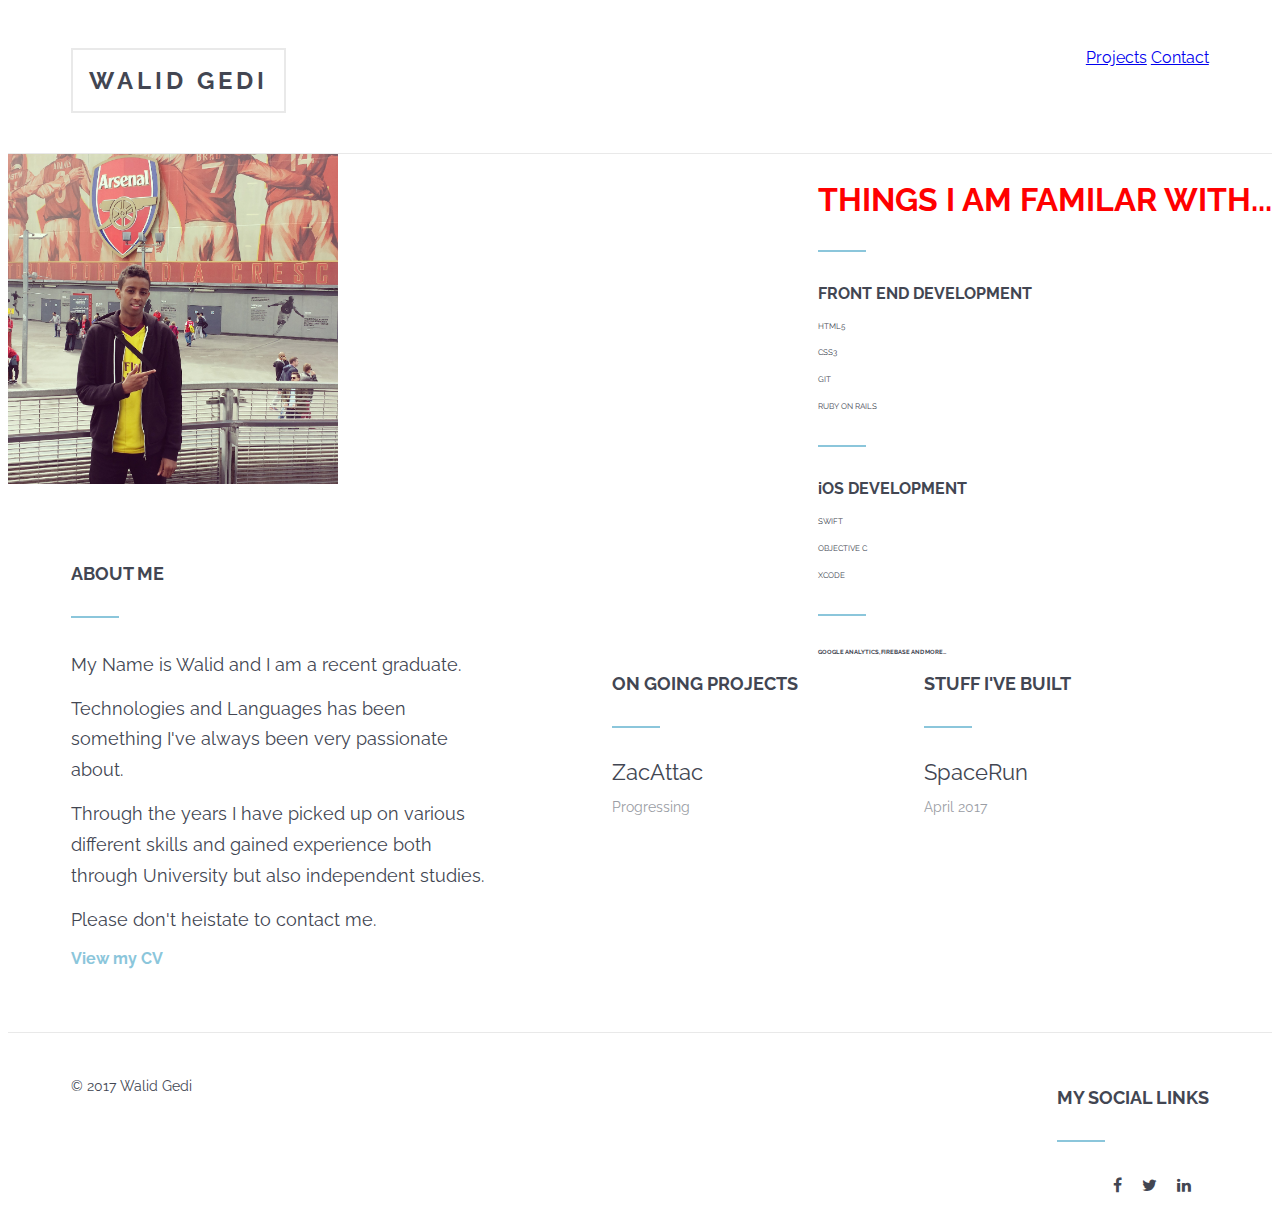
==== index.html @ c3e2246f "port29" ====
</!DOCTYPE html>
<html>
  <head>
	<title>Walid Gedi - Graduate</title>
	<link href="https://fonts.googleapis.com/css?family=Raleway" rel="stylesheet">
	<link rel="stylesheet" href="scss/application.css"> 
	<meta charset="utf-8">
	<title>Social Icon</title>
	<link rel="stylesheet" href="scss/application.css">
	<link rel="stylesheet" href="https://maxcdn.bootstrapcdn.com/font-awesome/4.7.0/css/font-awesome.min.css">
  <script>
  (function(i,s,o,g,r,a,m){i['GoogleAnalyticsObject']=r;i[r]=i[r]||function(){
  (i[r].q=i[r].q||[]).push(arguments)},i[r].l=1*new Date();a=s.createElement(o),
  m=s.getElementsByTagName(o)[0];a.async=1;a.src=g;m.parentNode.insertBefore(a,m)
  })(window,document,'script','https://www.google-analytics.com/analytics.js','ga');

  ga('create', 'UA-103102464-1', 'auto');
  ga('send', 'pageview');

</script>
</head>
<body>
  <header id="main_navigation" class="clearfix">
    <a href="index.html" class="name">Walid Gedi</a>
    <nav>
     <a href="projects.html">Projects</a>
     <a href="contact.html">Contact</a>
     
    
    </nav>

   </header>
    <img src="myself.jpg" alt="Myself" style="width:330px;height:330px;">
    <div class="123" style="float: right";> 
    <h2 style="color:red"> THINGS I AM FAMILAR WITH... </h2>
    <hr>
    <h3 style="font-size:100%;"> FRONT END DEVELOPMENT</h3>
    <p style="font-size:50%;">HTML5</p>
    <p style="font-size:50%;">CSS3</p>
    <p style="font-size:50%;">GIT</p>
    <p style="font-size:50%;">RUBY ON RAILS</p>
    <hr>
    <h3 style="font-size:100%;"> iOS DEVELOPMENT</h3>
    <p style="font-size:50%;">SWIFT</p>
    <p style="font-size:50%;">OBJECTIVE C</p>
    <p style="font-size:50%;">XCODE</p>
    <hr>
    <h4 style="font-size:20%;"> GOOGLE ANALYTICS, FIREBASE AND MORE...</h4>
   
    
   


    </div>


 



  <div class="wrapper wrapper_padding clearfix">
   <div class="col-1 about homepage_content">
   <h2>About Me</h2>
   <hr>
   <p>My Name is Walid and I am a recent graduate.</p>
   <p>Technologies and Languages has been something I've always been very passionate about.</p>
   <p>Through the years I have picked up on various different skills and gained experience both through University but also independent studies.</p>
   <p>Please don't heistate to contact me.</p>
   <a href="CV.pdf">View my CV</a>
   	
   </div>
   <div class="col-2 homepage_content">
   <h2>On going projects</h2>
   <hr>
   <h3>ZacAttac</h3>
   <p class="date">Progressing</p>
   

   </div>
   <div class="col-3 homepage_content">
   <h2>Stuff I've Built</h2>
   <hr>
   <h3><a href ="projects.html">SpaceRun</a></h3>
   <p class="date">April 2017</p>
  
   	</div>
   </div>

   <footer id="main_footer">
     <p class="copyright">&copy; 2017 Walid Gedi</p>
     <nav> 

    
     <div>
   <div class="col-4 homepage_content">
   <h2>My Social Links</h2>
   <hr>
   
   <ul>
      <a href="https://www.facebook.com/profile.php?id=100013570445991"><i class="fa fa-facebook"></i></a>

      <a href="https://twitter.com/"><i class="fa fa-twitter"></i></a>

      <a href="https://www.linkedin.com/in/walid-gedi-9a8b50a4/"><i class="fa fa-linkedin"></i></a>
</nav>

  </div>

  </ul>
     

     
</footer>
</body>
</html>
---- scss/application.css ----
* {
  box-sizing: border-box; }

body {
  font-family: 'Raleway', sans-serif; }

.wrapper {
  width: 90%;
  margin: 0 auto; }

.skinny_wrapper {
  width: 80%;
  max-width: 760px;
  margin: 0 auto; }

.wrapper_padding {
  padding: 4rem 0; }

.clearfix.before,
.clearfix:after {
  content: " ";
  display: table; }

.clearfix:after {
  clear: both; }

h1, h2, h3, h4, h5, h6, p, ul, li {
  color: #424652; }

h1 {
  font-size: 2.5rem; }

h2 {
  font-size: 2rem; }

h3 {
  font-size: 1.75rem; }

h4 {
  font-size: 1.375rem; }

h5 {
  font-size: 1.25rem; }

h6 {
  font-size: 1rem; }

p, li {
  font-size: 1.1rem;
  line-height: 1.75; }

p, ul, ol {
  margin: 0 0 1.6em 0; }

hr {
  width: 3em;
  display: block;
  height: 2px;
  border: 0;
  border-top: 2px solid #8bc6db;
  margin: 2rem 0; }

#main_navigation {
  padding: 2.5em 5%;
  border-bottom: 1px solid #E9E9E9; }
  #main_navigation .name {
    font-weight: 700;
    font-size: 1.5em;
    letter-spacing: 4px;
    text-transform: uppercase;
    border: 2px solid #E9E9E9;
    padding: 1rem;
    text-decoration: none;
    color: #424652;
    float: left; }
  #main_navigation nav {
    float: right;
    padding-top: 1.5rem a;
      padding-top-color: #424652;
      padding-top-text-decoration: none;
      padding-top-margin: 0 1rem;
      padding-top-font-size: 1rem; }

#page_title {
  text-align: center;
  border-bottom: 1px solid #E9E9E9;
  padding: 3em 0;
  font-size: 1rem;
  text-transform: uppercase; }

#main_footer {
  padding: 2.5em 5%;
  border-top: 1px solid #E9E9E9; }
  #main_footer .copyright {
    float: left;
    font-size: .9em;
    margin: 0; }
  #main_footer nav {
    float: right; }
    #main_footer nav i {
      color: #424652;
      margin-left: 1em;
      padding-top: .2em; }
      #main_footer nav i:hover {
        color: #8bc6db; }

input [type="text"], input [type="email"], input [type="password"], textarea {
  width: 100%;
  max-width: 100%;
  height: 3em;
  border: 2px solid #E9E9E9;
  padding: 1em;
  margin: .5em 0 2em 0; }

textarea {
  min-height: 20em; }

input[type="submit"] {
  outline: none;
  background: transparent;
  border: 2px solid #E9E9E9;
  text-align: center;
  font-size: 1em;
  color: #424652;
  text-decoration: none;
  padding: 1em 2em; }
  input[type="submit"]:hover {
    border: 2px solid #8bc6db;
    color: #8bc6db; }

.col-1, .col-2, .col-3 {
  float: left; }

.col-1 {
  width: 45%;
  padding: 0 5% 0 2.5%; }

.col-2, .col-3 {
  width: 27.5%;
  padding: 0 2.5%; }

.homepage_content h2 {
  font-size: 1.1rem;
  text-transform: uppercase; }

.homepage_content h3 {
  font-size: 1.35em;
  font-weight: 400;
  margin-bottom: .5em; }

.homepage_content a {
  text-decoration: none;
  color: #424652; }
  .homepage_content a:hover {
    color: #8bc6db; }

.homepage_content .date {
  font-size: .85em;
  margin-bottom: 2em;
  color: #9a9da4; }

.homepage_content p {
  margin: 0 0 .75em 0; }

.about {
  padding: 0 7.5% 0 0; }
  .about a {
    color: #8bc6db;
    font-weight: 700;
    text-decoration: none; }

#posts_wrapper {
  padding: 3em 0; }
  #posts_wrapper .post {
    text-align: center; }
    #posts_wrapper .post .date {
      font-size: .9em;
      margin: 0; }
    #posts_wrapper .post h2 {
      margin: 0;
      font-size: 2em;
      text-transform: uppercase; }
      #posts_wrapper .post h2 a {
        text-decoration: none;
        color: #424652; }
        #posts_wrapper .post h2 a:hover {
          color: #8bc6db; }
    #posts_wrapper .post hr {
      margin: 3em auto; }

.pagination:before,
.pagination:after {
  content: " ";
  display: table; }

.pagination {
  clear: both; }

.pagination {
  text-align: center;
  margin: 0 0 3em 0; }
  .pagination a, .pagination .previous_page, .pagination .current, .pagination .next_page {
    padding: .75em 1em;
    margin: 0 .5em;
    border-radius: .15em;
    line-height: 20px;
    text-decoration: none;
    background: #FFFFFF;
    font-weight: 700;
    font-size: .7em;
    font-style: normal;
    color: #424652; }
    .pagination a:hover, .pagination .previous_page:hover, .pagination .current:hover, .pagination .next_page:hover {
      background: #8bc6db;
      color: #FFFFFF; }
  .pagination .current {
    background: #8bc6db;
    color: #FFFFFF; }
  .pagination .disabled {
    color: #C0C0C0; }
    .pagination .disabled:hover {
      color: #C0C0C0;
      background: #FFFFFF; }
---- scss/application.css ----
* {
  box-sizing: border-box; }

body {
  font-family: 'Raleway', sans-serif; }

.wrapper {
  width: 90%;
  margin: 0 auto; }

.skinny_wrapper {
  width: 80%;
  max-width: 760px;
  margin: 0 auto; }

.wrapper_padding {
  padding: 4rem 0; }

.clearfix.before,
.clearfix:after {
  content: " ";
  display: table; }

.clearfix:after {
  clear: both; }

h1, h2, h3, h4, h5, h6, p, ul, li {
  color: #424652; }

h1 {
  font-size: 2.5rem; }

h2 {
  font-size: 2rem; }

h3 {
  font-size: 1.75rem; }

h4 {
  font-size: 1.375rem; }

h5 {
  font-size: 1.25rem; }

h6 {
  font-size: 1rem; }

p, li {
  font-size: 1.1rem;
  line-height: 1.75; }

p, ul, ol {
  margin: 0 0 1.6em 0; }

hr {
  width: 3em;
  display: block;
  height: 2px;
  border: 0;
  border-top: 2px solid #8bc6db;
  margin: 2rem 0; }

#main_navigation {
  padding: 2.5em 5%;
  border-bottom: 1px solid #E9E9E9; }
  #main_navigation .name {
    font-weight: 700;
    font-size: 1.5em;
    letter-spacing: 4px;
    text-transform: uppercase;
    border: 2px solid #E9E9E9;
    padding: 1rem;
    text-decoration: none;
    color: #424652;
    float: left; }
  #main_navigation nav {
    float: right;
    padding-top: 1.5rem a;
      padding-top-color: #424652;
      padding-top-text-decoration: none;
      padding-top-margin: 0 1rem;
      padding-top-font-size: 1rem; }

#page_title {
  text-align: center;
  border-bottom: 1px solid #E9E9E9;
  padding: 3em 0;
  font-size: 1rem;
  text-transform: uppercase; }

#main_footer {
  padding: 2.5em 5%;
  border-top: 1px solid #E9E9E9; }
  #main_footer .copyright {
    float: left;
    font-size: .9em;
    margin: 0; }
  #main_footer nav {
    float: right; }
    #main_footer nav i {
      color: #424652;
      margin-left: 1em;
      padding-top: .2em; }
      #main_footer nav i:hover {
        color: #8bc6db; }

input [type="text"], input [type="email"], input [type="password"], textarea {
  width: 100%;
  max-width: 100%;
  height: 3em;
  border: 2px solid #E9E9E9;
  padding: 1em;
  margin: .5em 0 2em 0; }

textarea {
  min-height: 20em; }

input[type="submit"] {
  outline: none;
  background: transparent;
  border: 2px solid #E9E9E9;
  text-align: center;
  font-size: 1em;
  color: #424652;
  text-decoration: none;
  padding: 1em 2em; }
  input[type="submit"]:hover {
    border: 2px solid #8bc6db;
    color: #8bc6db; }

.col-1, .col-2, .col-3 {
  float: left; }

.col-1 {
  width: 45%;
  padding: 0 5% 0 2.5%; }

.col-2, .col-3 {
  width: 27.5%;
  padding: 0 2.5%; }

.homepage_content h2 {
  font-size: 1.1rem;
  text-transform: uppercase; }

.homepage_content h3 {
  font-size: 1.35em;
  font-weight: 400;
  margin-bottom: .5em; }

.homepage_content a {
  text-decoration: none;
  color: #424652; }
  .homepage_content a:hover {
    color: #8bc6db; }

.homepage_content .date {
  font-size: .85em;
  margin-bottom: 2em;
  color: #9a9da4; }

.homepage_content p {
  margin: 0 0 .75em 0; }

.about {
  padding: 0 7.5% 0 0; }
  .about a {
    color: #8bc6db;
    font-weight: 700;
    text-decoration: none; }

#posts_wrapper {
  padding: 3em 0; }
  #posts_wrapper .post {
    text-align: center; }
    #posts_wrapper .post .date {
      font-size: .9em;
      margin: 0; }
    #posts_wrapper .post h2 {
      margin: 0;
      font-size: 2em;
      text-transform: uppercase; }
      #posts_wrapper .post h2 a {
        text-decoration: none;
        color: #424652; }
        #posts_wrapper .post h2 a:hover {
          color: #8bc6db; }
    #posts_wrapper .post hr {
      margin: 3em auto; }

.pagination:before,
.pagination:after {
  content: " ";
  display: table; }

.pagination {
  clear: both; }

.pagination {
  text-align: center;
  margin: 0 0 3em 0; }
  .pagination a, .pagination .previous_page, .pagination .current, .pagination .next_page {
    padding: .75em 1em;
    margin: 0 .5em;
    border-radius: .15em;
    line-height: 20px;
    text-decoration: none;
    background: #FFFFFF;
    font-weight: 700;
    font-size: .7em;
    font-style: normal;
    color: #424652; }
    .pagination a:hover, .pagination .previous_page:hover, .pagination .current:hover, .pagination .next_page:hover {
      background: #8bc6db;
      color: #FFFFFF; }
  .pagination .current {
    background: #8bc6db;
    color: #FFFFFF; }
  .pagination .disabled {
    color: #C0C0C0; }
    .pagination .disabled:hover {
      color: #C0C0C0;
      background: #FFFFFF; }
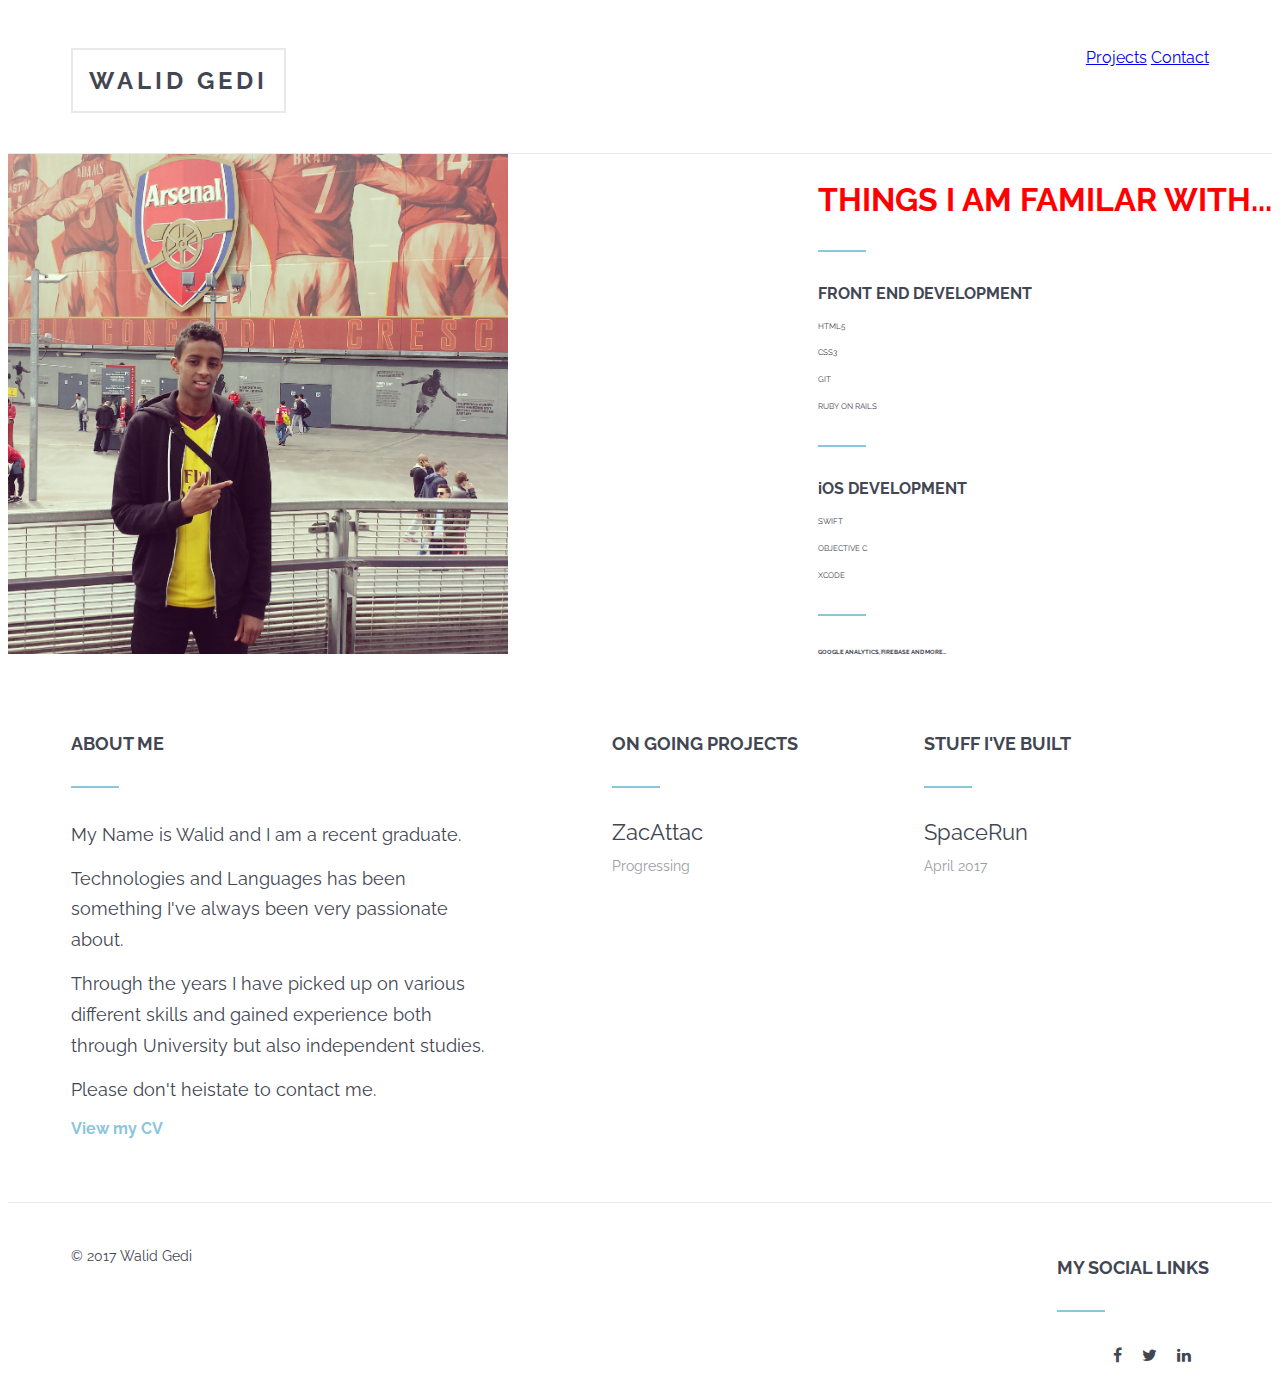
==== commit 0089f055: "port30" ====
--- a/index.html
+++ b/index.html
@@ -30,7 +30,7 @@
     </nav>
 
    </header>
-    <img src="myself.jpg" alt="Myself" style="width:330px;height:330px;">
+    <img src="myself.jpg" alt="Myself" style="width:500px;height:500px;">
     <div class="123" style="float: right";> 
     <h2 style="color:red"> THINGS I AM FAMILAR WITH... </h2>
     <hr>
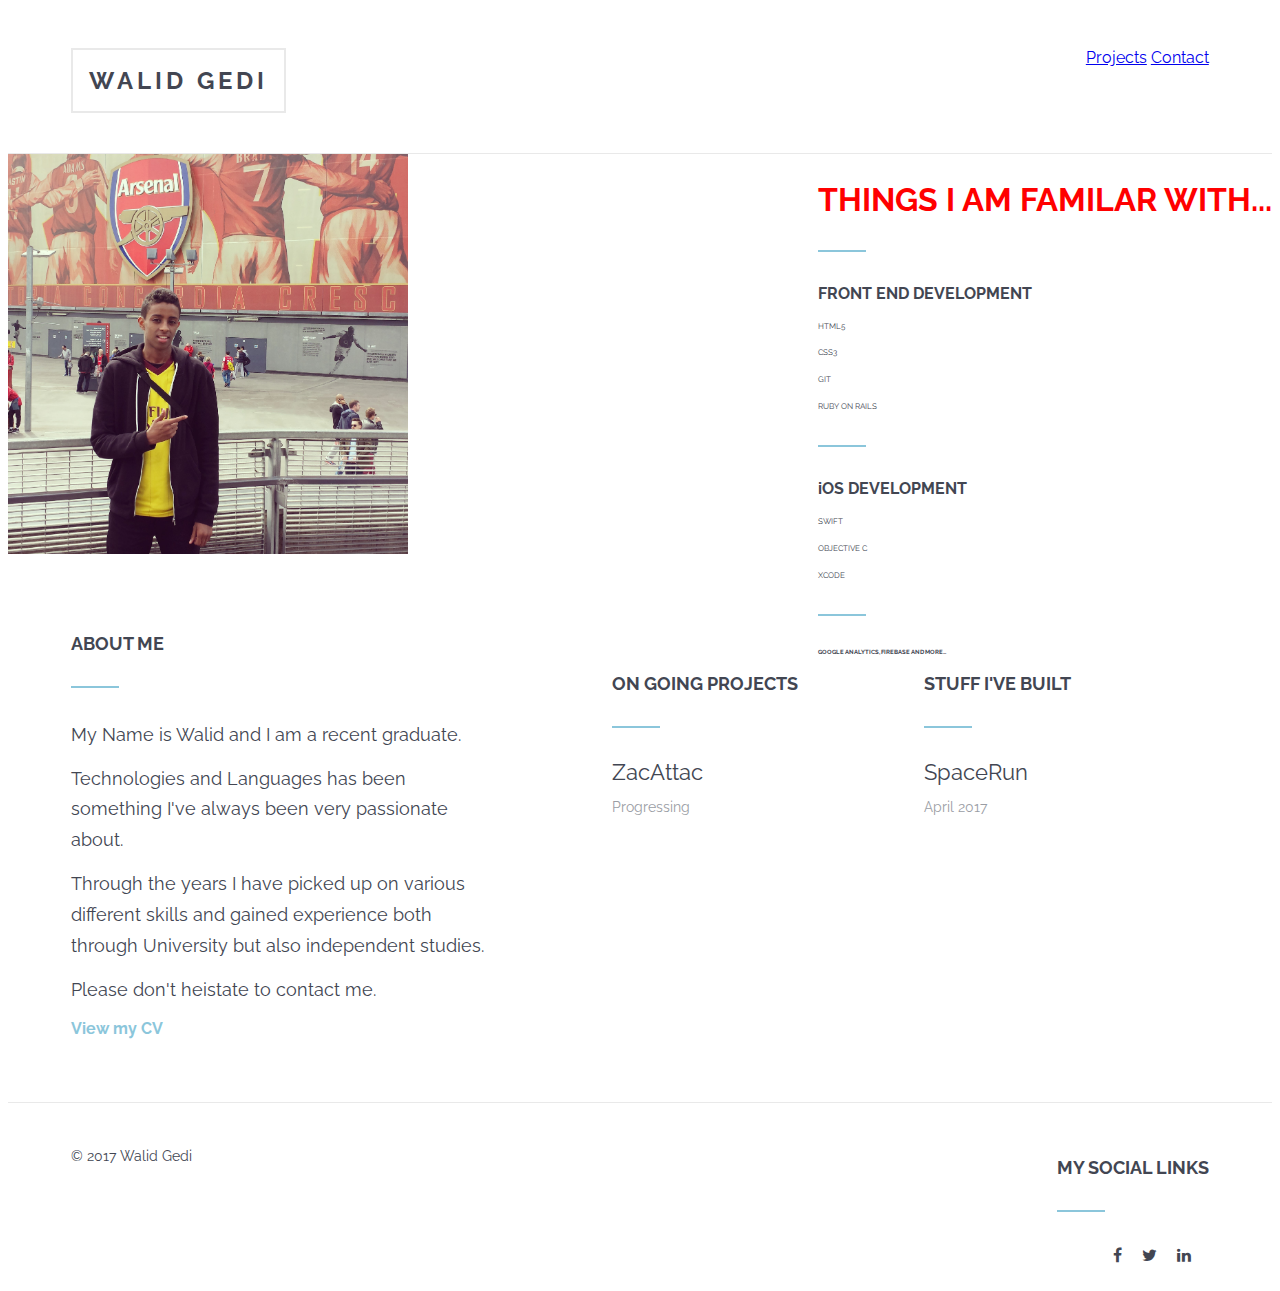
==== commit d336fd6e: "port31" ====
--- a/index.html
+++ b/index.html
@@ -30,7 +30,7 @@
     </nav>
 
    </header>
-    <img src="myself.jpg" alt="Myself" style="width:500px;height:500px;">
+    <img src="myself.jpg" alt="Myself" style="width:400px;height:400px;">
     <div class="123" style="float: right";> 
     <h2 style="color:red"> THINGS I AM FAMILAR WITH... </h2>
     <hr>
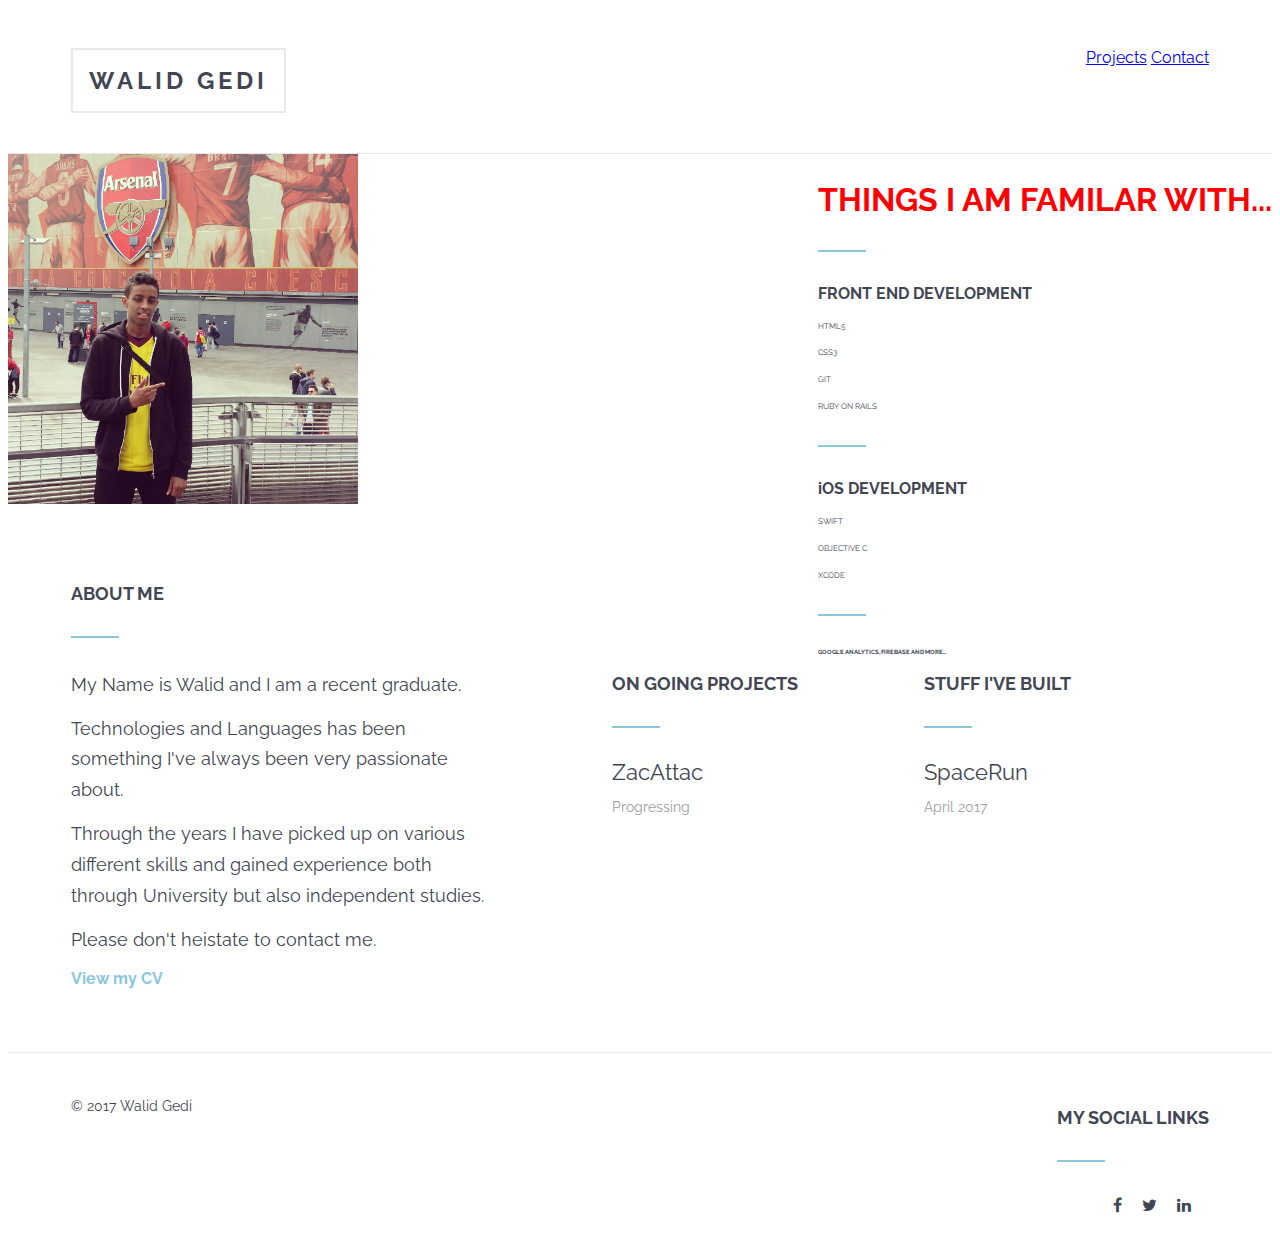
==== commit 4dbbc2d1: "port34" ====
--- a/index.html
+++ b/index.html
@@ -30,7 +30,7 @@
     </nav>
 
    </header>
-    <img src="myself.jpg" alt="Myself" style="width:400px;height:400px;">
+    <img src="myself.jpg" alt="Myself" style="width:350px;height:350px;">
     <div class="123" style="float: right";> 
     <h2 style="color:red"> THINGS I AM FAMILAR WITH... </h2>
     <hr>
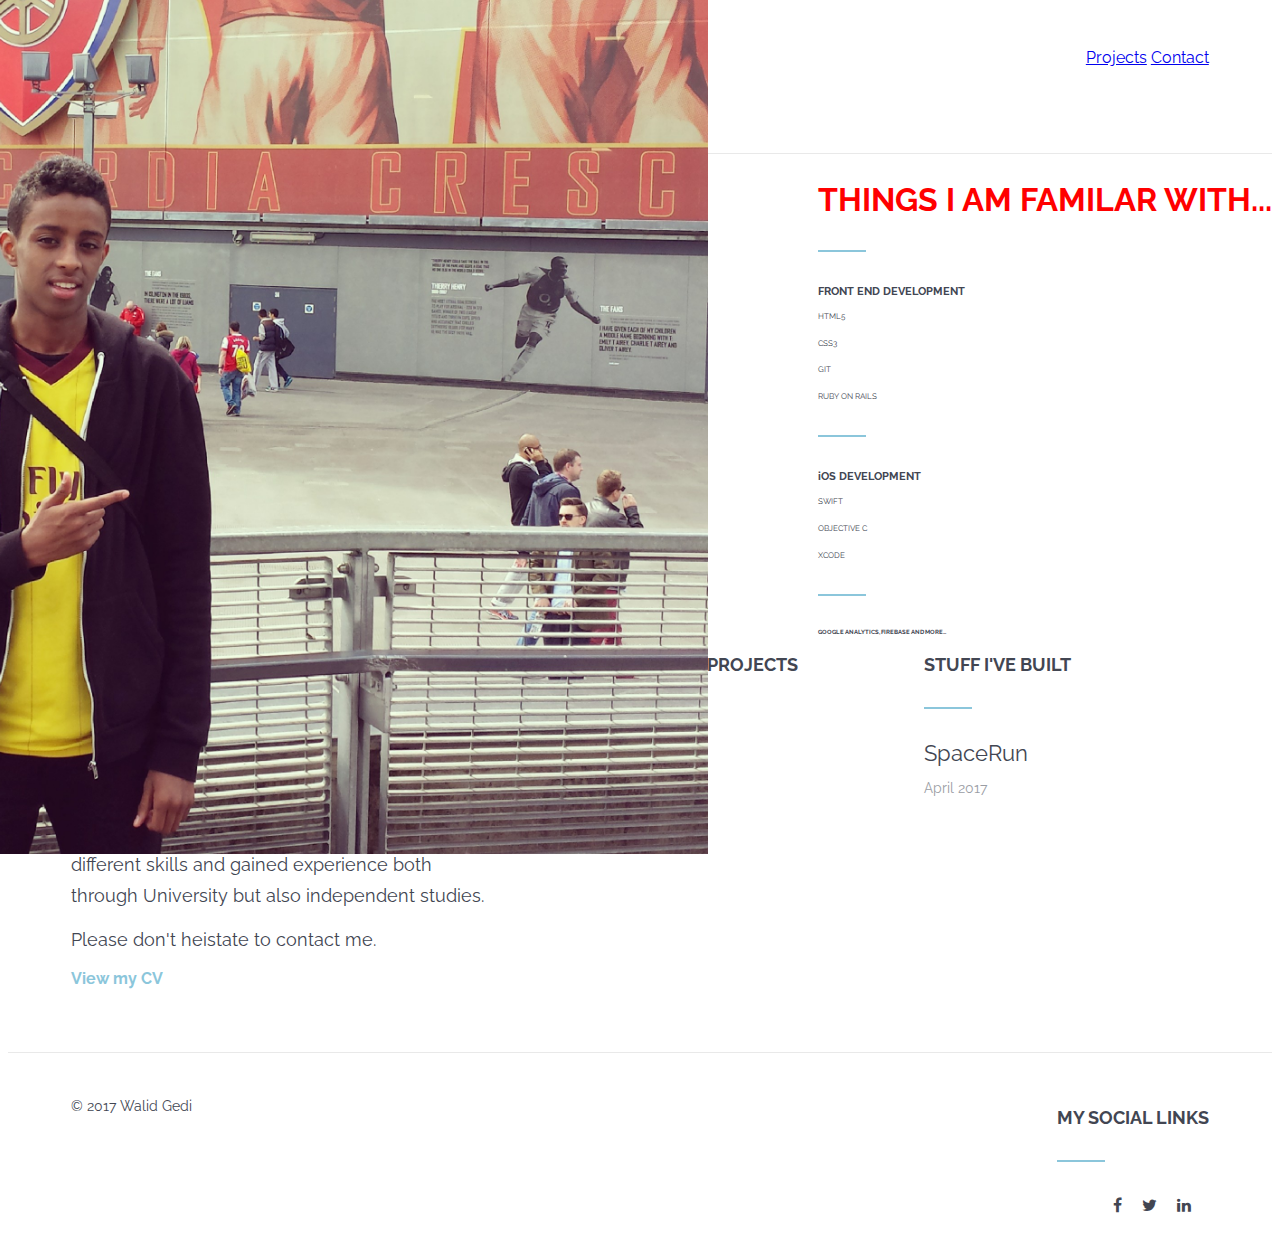
==== commit c04f360b: "port22" ====
--- a/index.html
+++ b/index.html
@@ -30,17 +30,17 @@
     </nav>
 
    </header>
-    <img src="myself.jpg" alt="Myself" style="width:350px;height:350px;">
+    <img src="myself.jpg" alt="Myself" style="width:350px;height:350px; transform: scale(3) rotate(360deg);">
     <div class="123" style="float: right";> 
     <h2 style="color:red"> THINGS I AM FAMILAR WITH... </h2>
     <hr>
-    <h3 style="font-size:100%;"> FRONT END DEVELOPMENT</h3>
+    <h3 style="font-size:70%;"> FRONT END DEVELOPMENT</h3>
     <p style="font-size:50%;">HTML5</p>
     <p style="font-size:50%;">CSS3</p>
     <p style="font-size:50%;">GIT</p>
     <p style="font-size:50%;">RUBY ON RAILS</p>
     <hr>
-    <h3 style="font-size:100%;"> iOS DEVELOPMENT</h3>
+    <h3 style="font-size:70%;"> iOS DEVELOPMENT</h3>
     <p style="font-size:50%;">SWIFT</p>
     <p style="font-size:50%;">OBJECTIVE C</p>
     <p style="font-size:50%;">XCODE</p>
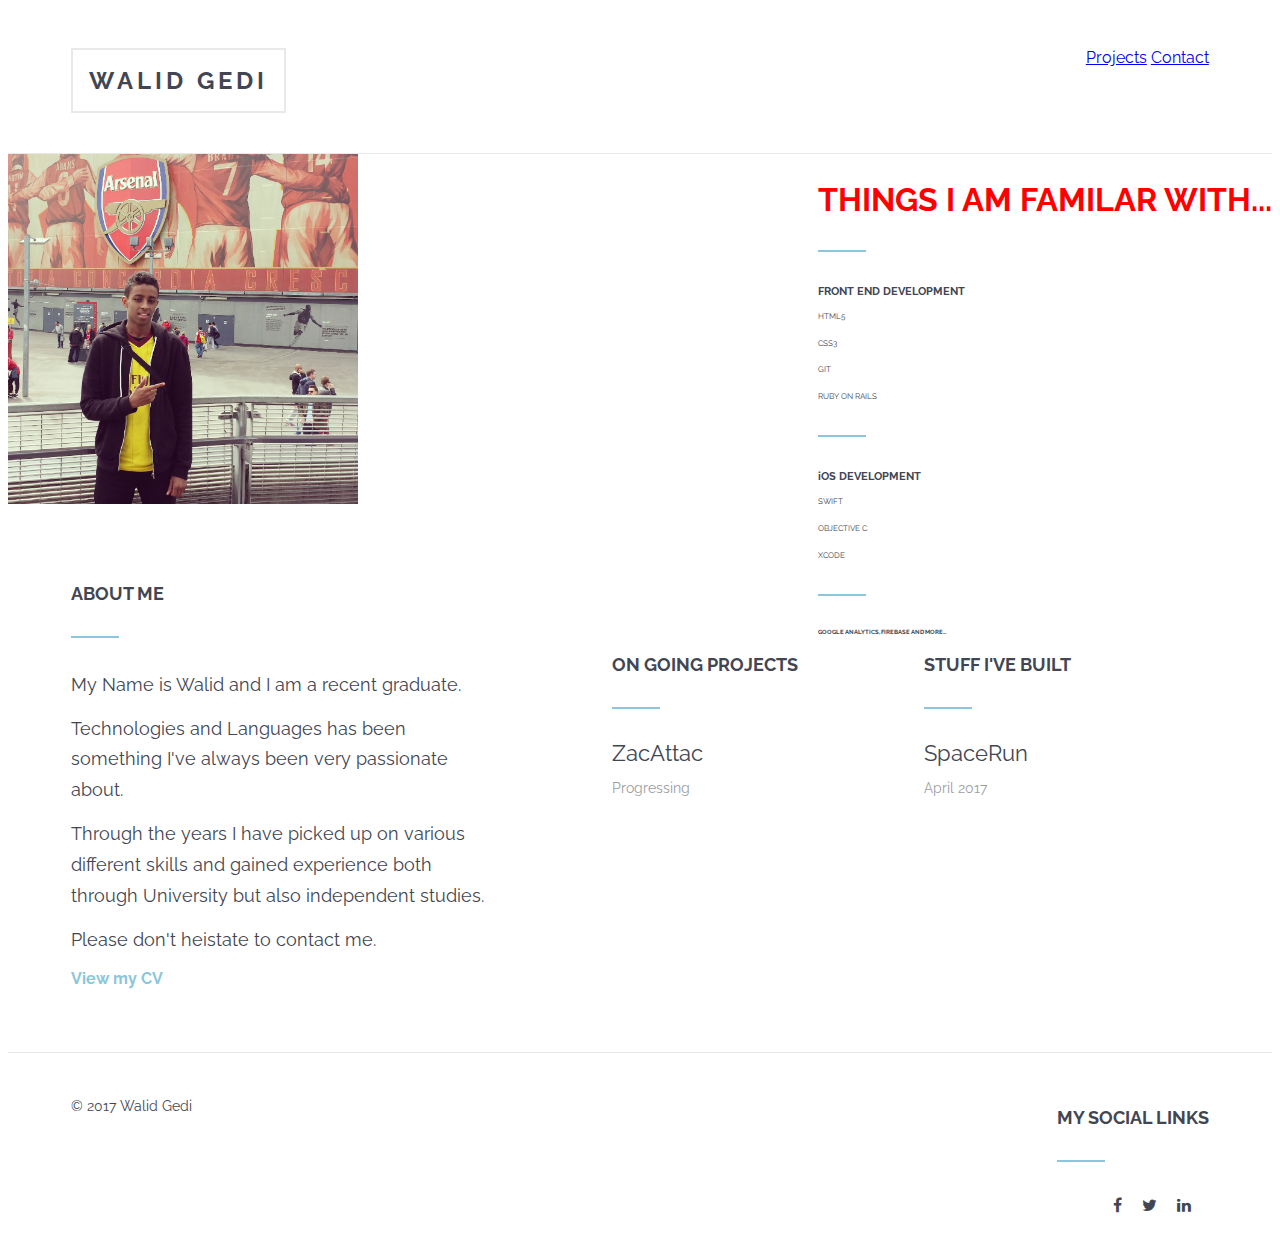
==== commit ab6fadff: "port23" ====
--- a/index.html
+++ b/index.html
@@ -30,7 +30,7 @@
     </nav>
 
    </header>
-    <img src="myself.jpg" alt="Myself" style="width:350px;height:350px; transform: scale(3) rotate(360deg);">
+    <img src="myself.jpg" alt="Myself" style="width:350px;height:350px;">
     <div class="123" style="float: right";> 
     <h2 style="color:red"> THINGS I AM FAMILAR WITH... </h2>
     <hr>
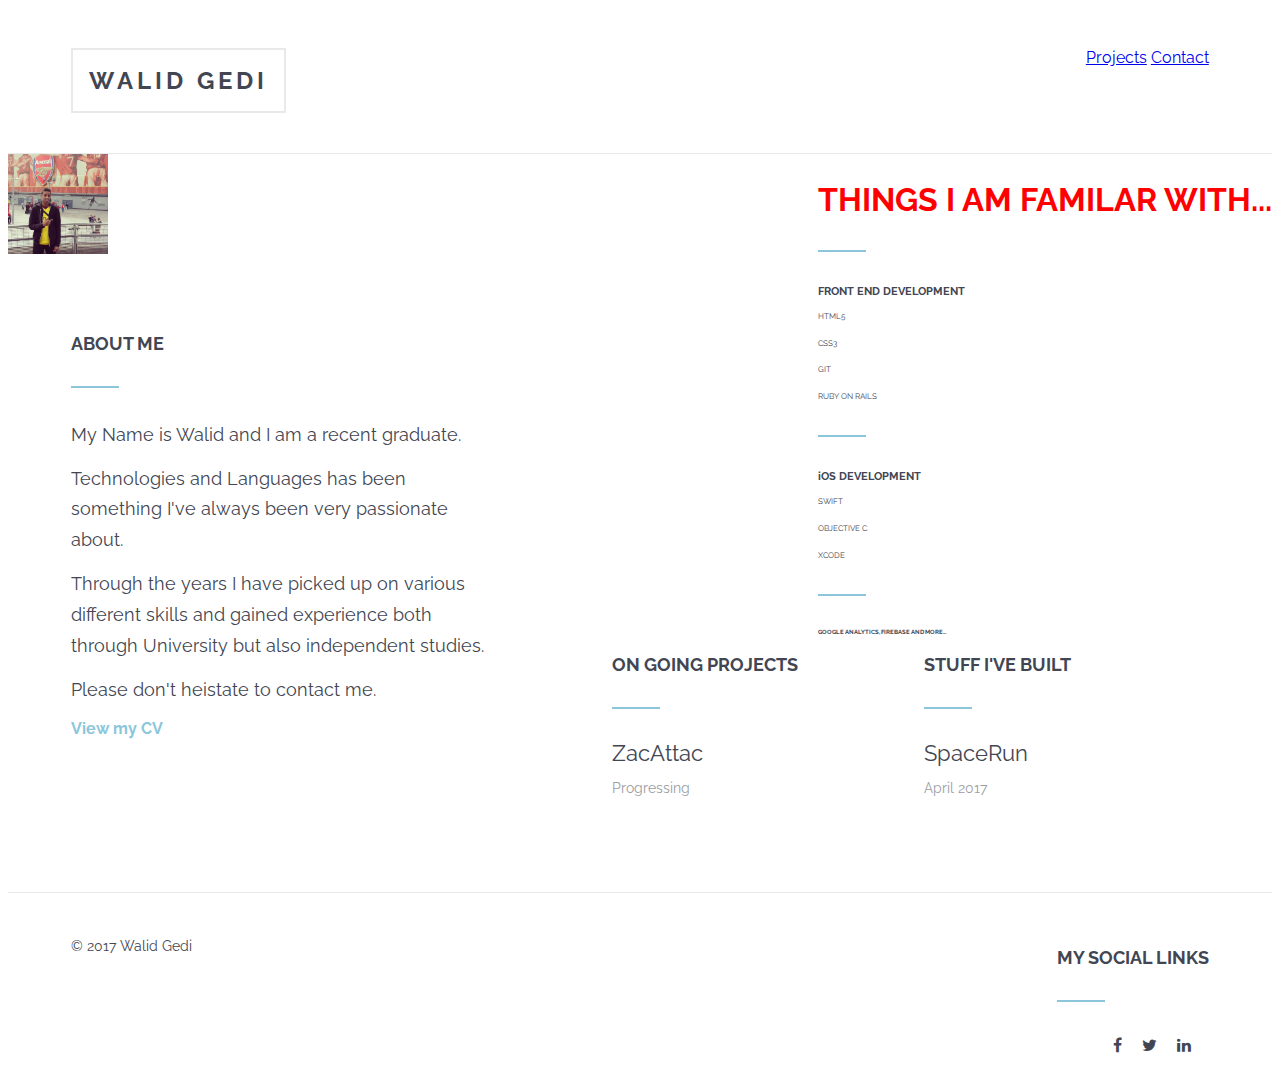
==== commit 4f96731a: "port24" ====
--- a/index.html
+++ b/index.html
@@ -30,7 +30,7 @@
     </nav>
 
    </header>
-    <img src="myself.jpg" alt="Myself" style="width:350px;height:350px;">
+    <img src="myself.jpg" alt="Myself" style="width:100px;height:100px;">
     <div class="123" style="float: right";> 
     <h2 style="color:red"> THINGS I AM FAMILAR WITH... </h2>
     <hr>
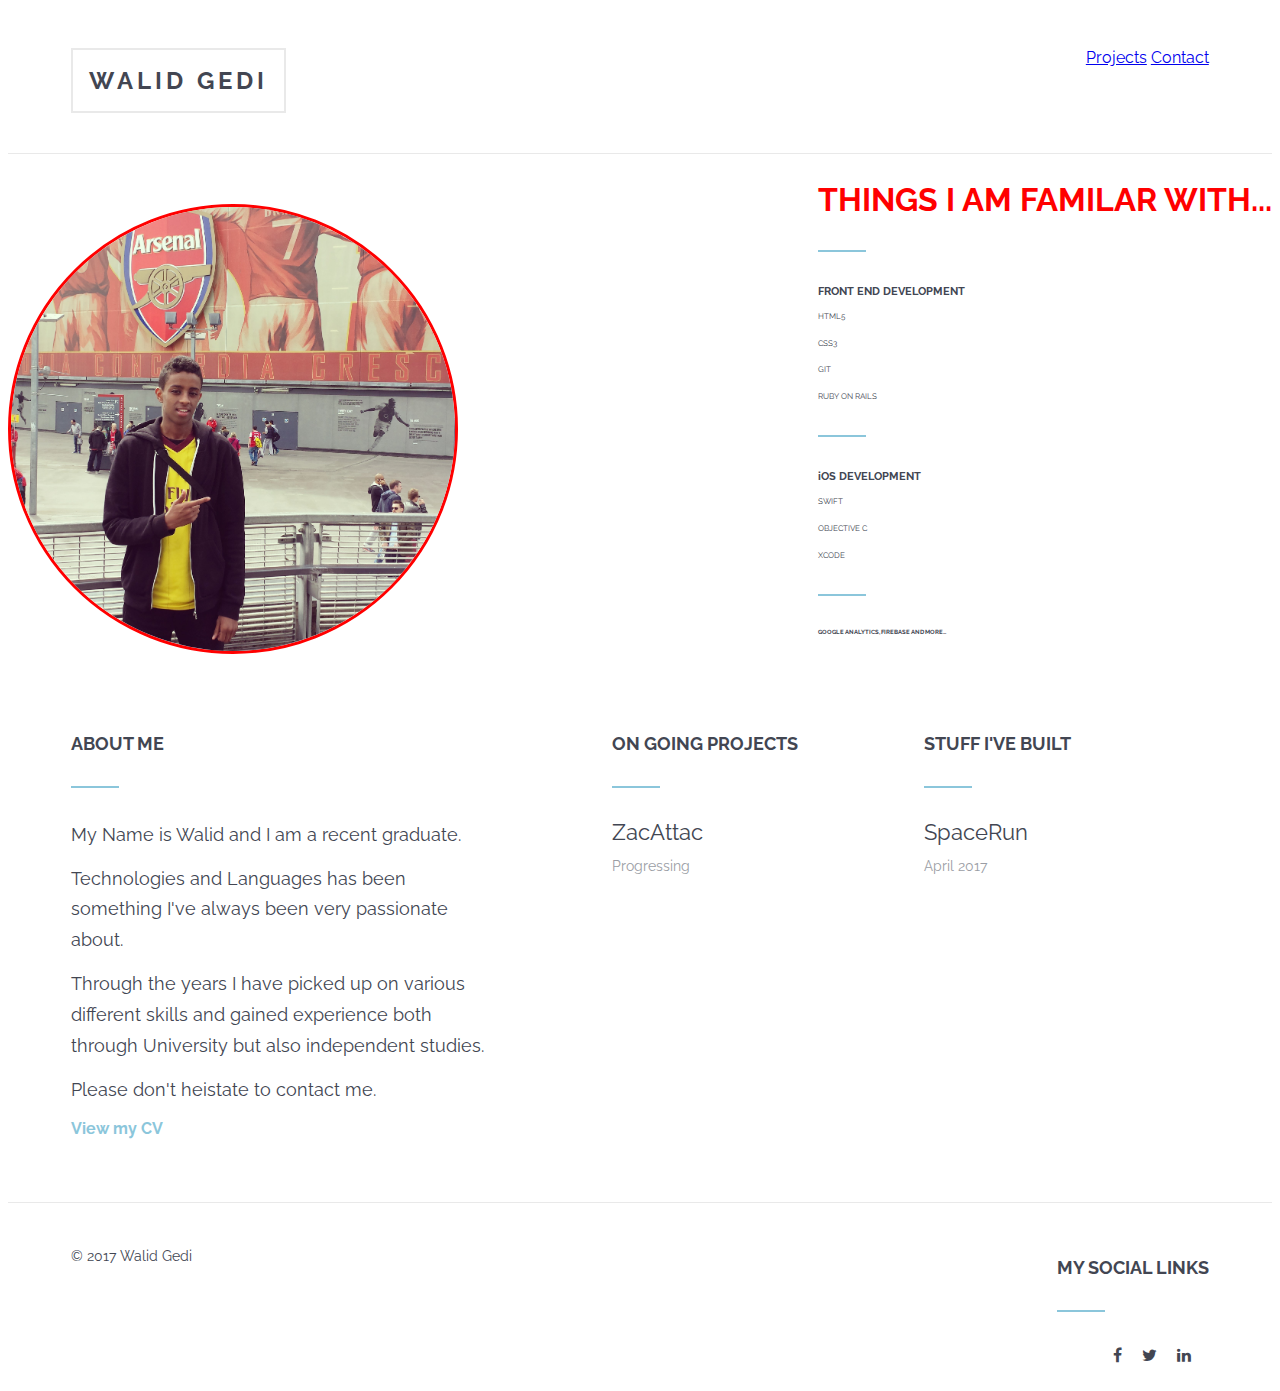
==== commit 2a67d81d: "prot20202" ====
--- a/index.html
+++ b/index.html
@@ -30,7 +30,7 @@
     </nav>
 
    </header>
-    <img src="myself.jpg" alt="Myself" style="width:100px;height:100px;">
+    <img src="myself.jpg" alt="Walid" class="profile-image">
     <div class="123" style="float: right";> 
     <h2 style="color:red"> THINGS I AM FAMILAR WITH... </h2>
     <hr>
@@ -66,7 +66,7 @@
    <p>Technologies and Languages has been something I've always been very passionate about.</p>
    <p>Through the years I have picked up on various different skills and gained experience both through University but also independent studies.</p>
    <p>Please don't heistate to contact me.</p>
-   <a href="CV.pdf">View my CV</a>
+   <a href="CVNEWX1.pdf">View my CV</a>
    	
    </div>
    <div class="col-2 homepage_content">
--- a/scss/application.css
+++ b/scss/application.css
@@ -221,3 +221,23 @@
     .pagination .disabled:hover {
       color: #C0C0C0;
       background: #FFFFFF; }
+
+.profile-image {
+  margin-top: 50px;
+  width: 450px;
+  height: 450px;
+  border-radius: 50%;
+  border: 3px solid white;
+  transition: all .5s;
+  border-color: red;
+}
+.profile-image:hover {
+  transform: scale(1.2) rotate(5deg);
+
+}
+
+
+
+
+
+
--- a/scss/application.css
+++ b/scss/application.css
@@ -221,3 +221,23 @@
     .pagination .disabled:hover {
       color: #C0C0C0;
       background: #FFFFFF; }
+
+.profile-image {
+  margin-top: 50px;
+  width: 450px;
+  height: 450px;
+  border-radius: 50%;
+  border: 3px solid white;
+  transition: all .5s;
+  border-color: red;
+}
+.profile-image:hover {
+  transform: scale(1.2) rotate(5deg);
+
+}
+
+
+
+
+
+
